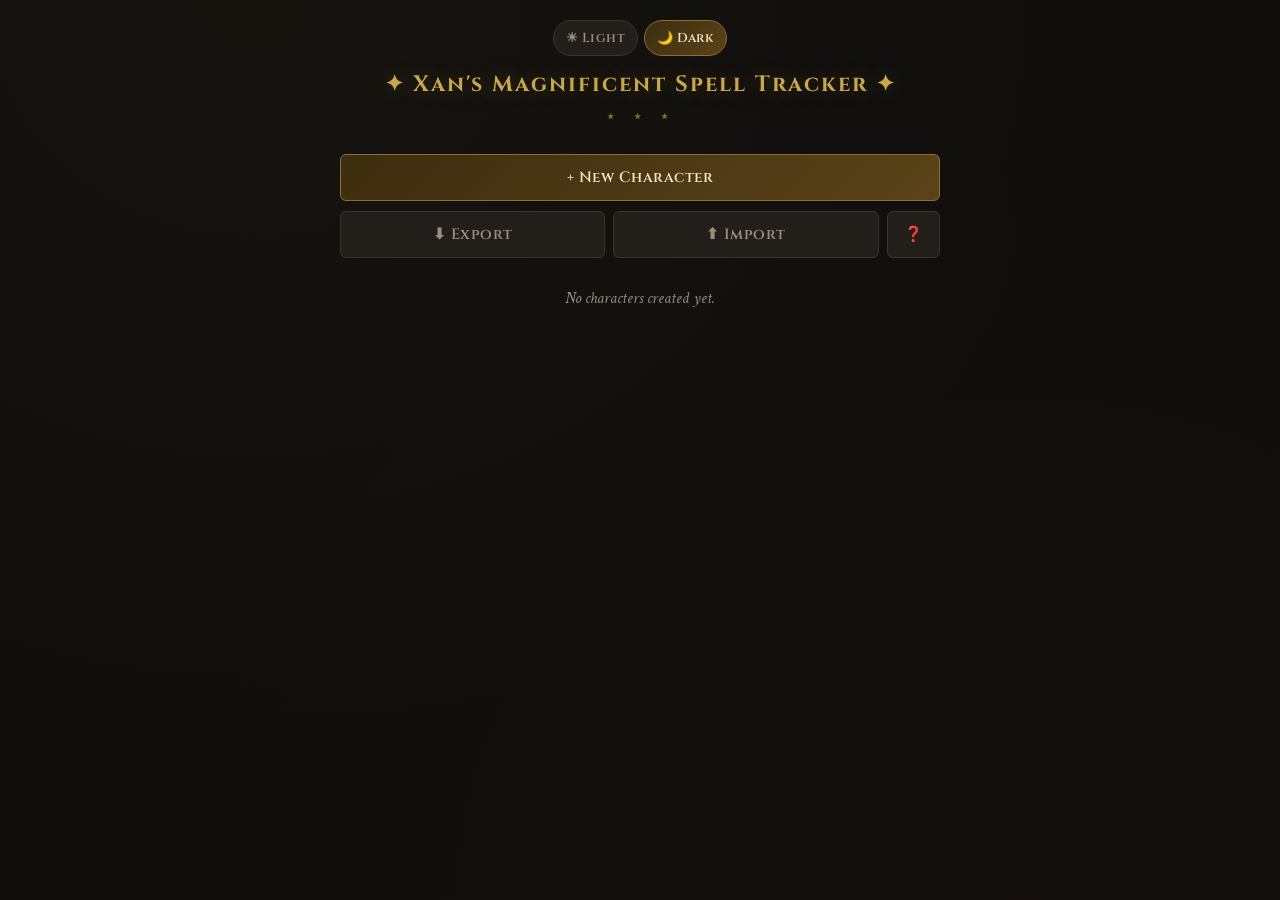
==== index.html @ 00c1e710 "Merge pull request #4 from XanTheKriegor/codex/spell-tracker-stabilization Harden character and soun" ====
<!DOCTYPE html>
<!-- saved from url=(0043)file:///C:/Users/Xan/Downloads/v2_88_6.html -->
<html lang="en"><head><meta http-equiv="Content-Type" content="text/html; charset=UTF-8">
    
    <meta name="viewport" content="width=device-width, initial-scale=1.0">
    <title>Xan's Magnificent Spell Tracker v1.0</title>

    <link rel="stylesheet" href="css/styles.css">
</head>
<body>

<div class="container">

    <!-- MAIN PAGE -->
    <div id="mainPage">

        <div style="display:flex;justify-content:center;gap:6px;margin-bottom:14px;">
            <button id="themeLightBtn" class="btn btn-gray btn-small" onclick="setTheme('light')" style="border-radius:20px;">☀ Light</button>
            <button id="themeDarkBtn" class="btn btn-gray btn-small" onclick="setTheme('dark')" style="border-radius:20px;">🌙 Dark</button>
        </div>

        <h1>✦ Xan's Magnificent Spell Tracker ✦</h1>
        <div class="divider">⋆ ⋆ ⋆</div>

        <button class="btn btn-gold" onclick="showCreateCharacterPage()">
            + New Character
        </button>

        <div style="display:flex;gap:8px;margin-top:10px;">
            <button class="btn btn-gray" onclick="exportData()" style="margin-top:0;flex:1;">⬇ Export</button>
            <button class="btn btn-gray" onclick="document.getElementById('importFileInput').click()" style="margin-top:0;flex:1;">⬆ Import</button>
            <button class="btn btn-gray" onclick="openHelpModal()" style="margin-top:0;flex:0 0 auto;width:auto;padding:10px 16px;">❓</button>
            <input type="file" id="importFileInput" accept=".json" style="display:none;" onchange="importData(event)">
        </div>

        <div id="characterList" style="margin-top:20px;"><div class="character-card">
                <div>
                    <div class="character-card-name">Zurghul</div>
                    <div class="character-card-meta">Lvl 20 Wizard · Human</div>
                </div>
                <span class="character-card-arrow">›</span>
            </div></div>

    </div>

    <!-- CREATE CHARACTER PAGE -->
    <div id="createCharacterPage" class="hidden">

        <h2>Create Character</h2>

        <div class="card">

            <label>Name</label>
            <input type="text" id="characterName">

            <label>Class</label>
            <select id="characterClass">
                <option value="">Select Class</option>
                <option>Barbarian</option>
                <option>Bard</option>
                <option>Cleric</option>
                <option>Druid</option>
                <option>Fighter</option>
                <option>Monk</option>
                <option>Paladin</option>
                <option>Ranger</option>
                <option>Rogue</option>
                <option>Sorcerer</option>
                <option>Warlock</option>
                <option>Wizard</option>
                <option>Artificer</option>
            </select>

            <label>Level</label>
            <select id="characterLevel">
                <option value="">Select Level</option>
            </select>

            <label>Race</label>
            <select id="characterRace">
                <option value="">Select Race</option>
                <option>Human</option>
                <option>Elf</option>
                <option>Dwarf</option>
                <option>Halfling</option>
                <option>Gnome</option>
                <option>Half-Elf</option>
                <option>Half-Orc</option>
                <option>Tiefling</option>
                <option>Dragonborn</option>
                <option>Aasimar</option>
                <option>Goliath</option>
                <option>Firbolg</option>
                <option>Kenku</option>
                <option>Tabaxi</option>
                <option>Tortle</option>
                <option>Yuan-Ti</option>
                <option>Goblin</option>
                <option>Kobold</option>
                <option>Orc</option>
                <option>Warforged</option>
                <option>Changeling</option>
                <option>Shifter</option>
                <option>Eladrin</option>
                <option>Drow</option>
            </select>

            <label>Alignment</label>
            <select id="characterAlignment">
                <option value="">Select Alignment</option>
                <option>Lawful Good</option>
                <option>Neutral Good</option>
                <option>Chaotic Good</option>
                <option>Lawful Neutral</option>
                <option>True Neutral</option>
                <option>Chaotic Neutral</option>
                <option>Lawful Evil</option>
                <option>Neutral Evil</option>
                <option>Chaotic Evil</option>
            </select>

            <label>Sound Set <span style="color:#aaa;font-weight:normal;font-size:13px;">(optional)</span></label>
            <select id="characterSoundSet">
                <option value="">None</option>
                <option value="wizard_male">Wizard Male</option>
            </select>

            <div id="errorMessage" class="message"></div>

            <button class="btn btn-green" onclick="createCharacter()">
                Create Character
            </button>

            <button class="btn btn-gray" onclick="showMainPage()">
                ← Back to Main Menu
            </button>

        </div>

    </div>


    <!-- CHARACTER PAGE -->
    <div id="characterPage" class="hidden">

        <h2>Character Sheet</h2>

        <div class="card">
            <div id="characterInfo"></div>

            <button class="btn btn-gray" onclick="editCurrentCharacter()">
                Edit Character
            </button>

            <button class="btn btn-gray" onclick="backToCharacterSelection()">
                Back to Character Selection
            </button>

            <button class="btn btn-green" onclick="openSpellbook()">
                Spellbook
            </button>

            <button class="btn btn-red" onclick="deleteCurrentCharacter()">
                Delete Character
            </button>
        </div>

    </div>

    <!-- SPELLBOOK PAGE -->
    <div id="spellbookPage" class="hidden">
        <h2 id="spellbookTitle">Spellbook</h2>
        <div class="card">
            <h3 style="text-align:center;margin-bottom:10px;">Remaining Spell Slots:</h3>
            <div class="spellbook-actions-row" style="margin-bottom:10px;">
                <button class="btn btn-gold" onclick="longRest()" style="margin-top:0;">🌙 Long Rest</button>
                <button class="btn btn-gray" onclick="shortRest()" style="margin-top:0;">☕ Short Rest</button>
            </div>
            <div id="spellslotTable"></div>
            <div class="spellbook-actions">
                <div class="spellbook-actions-row">
                    <button class="btn btn-gray" id="soundToggleBtn" onclick="toggleSounds()">🔇 Sounds Off</button>
                    <button class="btn btn-gray" id="soundsFolderBtn" onclick="pickSoundsFolder()">📁 Sounds</button>
                    <button class="btn btn-gray" onclick="backToCharacterFromSpellbook()">← Back</button>
                </div>
            </div>

            <div id="concentrationBanner" class="concentration-banner hidden"></div>

            <div class="spell-tabs">
                <button id="preparedTabBtn" class="btn btn-green" onclick="showSpellTab(&#39;prepared&#39;)">Prepared Spells</button>
                <button id="knownTabBtn" class="btn btn-gray" onclick="showSpellTab(&#39;known&#39;)">Known Spells</button>
                <button id="allTabBtn" class="btn btn-gray" onclick="showSpellTab(&#39;all&#39;)">All Spells</button>
            </div>

            <input type="text" id="spellSearchInput" class="search-input" placeholder="🔍 Search spells..." oninput="onSpellSearch()">

            <div id="filterPanel" style="margin-top:8px;display:none;">

                <div style="margin-bottom:8px;">
                    <div style="font-size:13px;color:#aaa;margin-bottom:4px;">Level</div>
                    <div id="filterLevels" style="display:flex;flex-wrap:wrap;gap:6px;"></div>
                </div>

                <div style="margin-bottom:8px;">
                    <div style="font-size:13px;color:#aaa;margin-bottom:4px;">School</div>
                    <div id="filterSchools" style="display:flex;flex-wrap:wrap;gap:6px;"></div>
                </div>

                <div style="margin-bottom:8px;">
                    <div style="font-size:13px;color:#aaa;margin-bottom:4px;">Class</div>
                    <div id="filterClasses" style="display:flex;flex-wrap:wrap;gap:6px;"></div>
                </div>

                <div style="margin-bottom:8px;">
                    <div style="font-size:13px;color:#aaa;margin-bottom:4px;">Source</div>
                    <div id="filterSources" style="display:flex;flex-wrap:wrap;gap:6px;"></div>
                </div>

                <div style="margin-bottom:4px;">
                    <div style="font-size:13px;color:#aaa;margin-bottom:4px;">Special</div>
                    <div id="filterSpecial" style="display:flex;flex-wrap:wrap;gap:6px;"></div>
                </div>

            </div>

            <div style="display:flex;gap:8px;margin-top:8px;">
                <button class="btn btn-gray" onclick="toggleFilterPanel()" id="filterToggleBtn" style="flex:1;">⚙ Filters</button>
                <button class="btn btn-gray" onclick="toggleDetailsDefault()" id="detailsDefaultBtn" style="flex:1;">📖 Show Details</button>
                <button class="btn btn-red" onclick="clearFilters()" id="filterClearBtn" style="flex:1;display:none;">✕ Clear Filters</button>
            </div>

            <div id="spellTabContent" class="spell-content">
                Prepared Spells tab
            </div>

        </div>
    </div>

</div>

<script src="js/spells.js"></script>
<script src="js/app.js"></script>

<!-- Modal for selecting spell sound effect -->
<div id="spellSoundModal" class="modal-overlay">
    <div class="modal-box">
        <div class="modal-title" id="spellSoundModalTitle"></div>
        <div class="modal-subtitle">Choose a sound effect:</div>
        <div class="modal-list" id="spellSoundFileList"></div>
        <button class="btn btn-red btn-small" id="spellSoundClearBtn" style="margin-top:12px;display:none;width:100%;" onclick="clearSpellSound()">🗑 Remove custom sound</button>
        <button class="btn btn-gray" style="margin-top:8px;" onclick="closeSpellSoundModal()">Cancel</button>
    </div>
</div>

<!-- Modal for selecting spell slot -->
<div id="castModal" class="modal-overlay">
    <div class="modal-box">
        <div class="modal-title" id="castModalTitle"></div>
        <div class="modal-subtitle" id="castModalSubtitle">Choose a spell slot:</div>
        <div class="modal-list" id="castModalSlots"></div>
        <button class="btn btn-gray" style="margin-top:16px;" onclick="closeCastModal()">Cancel</button>
    </div>
</div>


<!-- Help/guide modal -->
<div id="helpModal" class="modal-overlay">
    <div class="modal-box" style="max-width:480px;max-height:80vh;display:flex;flex-direction:column;">
        <div class="modal-title">✦ How to Use ✦</div>
        <div style="overflow-y:auto;flex:1;text-align:left;padding-right:4px;">

            <div class="help-section">
                <div class="help-header" onclick="toggleHelpSection(this)">▶ Creating a character</div>
                <div class="help-body hidden">
                    Tap <strong>+ New Character</strong> and fill in name, class, level, race and alignment. Sound Set is optional, you can leave it blank and set it up later. Once saved the character shows up on the main screen, tap it any time to open it again.
                </div>
            </div>

            <div class="help-section">
                <div class="help-header" onclick="toggleHelpSection(this)">▶ Spell slots</div>
                <div class="help-body hidden">
                    Open a character and tap <strong>Spellbook</strong>. Each row shows the slots for that level as dots, tap one to mark it used or available again if you need to fix something by hand. <strong>Long Rest</strong> refills everything. <strong>Short Rest</strong> only helps Warlocks, since Pact Magic is the only thing that comes back early. Slots get recalculated automatically whenever you level up a character.
                </div>
            </div>

            <div class="help-section">
                <div class="help-header" onclick="toggleHelpSection(this)">▶ Learning and preparing spells</div>
                <div class="help-body hidden">
                    <strong>All Spells</strong> is the full database, filtered to your class by default. Tap <strong>Add to Book</strong> on anything you want to learn and it moves into <strong>Known Spells</strong>. From there tap <strong>Prepare</strong> to bring it into <strong>Prepared Spells</strong>, which is the list you actually cast from during play.
                </div>
            </div>

            <div class="help-section">
                <div class="help-header" onclick="toggleHelpSection(this)">▶ Casting</div>
                <div class="help-body hidden">
                    Hit <strong>Cast</strong> on a prepared spell. If it can be cast with more than one slot level you'll get asked which one to burn. Cantrips skip slots entirely. If nothing's free at a high enough level you'll just get a heads up instead of it silently failing.
                </div>
            </div>

            <div class="help-section">
                <div class="help-header" onclick="toggleHelpSection(this)">▶ Spell card details</div>
                <div class="help-body hidden">
                    Cards start collapsed, showing just the name, level and school. Tap the name to expand range, duration, casting time, components, source and classes. Tap <strong>Description</strong> separately to read the full text, it's independent from the rest of the details. If you'd rather have everything expanded by default, there's a <strong>Details Off/On</strong> toggle next to the filter button in the spellbook that applies to every card at once.
                </div>
            </div>

            <div class="help-section">
                <div class="help-header" onclick="toggleHelpSection(this)">▶ Pinning spells</div>
                <div class="help-body hidden">
                    Tap the star on a prepared spell to pin it. Pinned spells jump to the top of the Prepared list so the ones you actually rely on in combat aren't buried under cantrips and rituals. Tap the star again to unpin.
                </div>
            </div>

            <div class="help-section">
                <div class="help-header" onclick="toggleHelpSection(this)">▶ Concentration</div>
                <div class="help-body hidden">
                    There's a small bar above the spell tabs that shows what you're currently concentrating on, or tells you there's nothing active. Casting a new concentration spell while one is already running will ask you to confirm before swapping it out, just like the actual rules. You can also break it manually any time with the button on the bar.
                </div>
            </div>

            <div class="help-section">
                <div class="help-header" onclick="toggleHelpSection(this)">▶ Search and filters</div>
                <div class="help-body hidden">
                    The search box matches by name. Tap <strong>⚙ Filters</strong> for level, school, class, source book, ritual and concentration, all of which stack together and apply across Prepared, Known and All Spells alike.
                </div>
            </div>

            <div class="help-section">
                <div class="help-header" onclick="toggleHelpSection(this)">▶ Spell sounds</div>
                <div class="help-body hidden">
                    Set a <strong>Sound Set</strong> on a character for a default sound per school of magic whenever you cast. Built-in sounds play from the app folder when browser audio permissions allow it. In browsers that support local folder access, tap <strong>📁 Sounds</strong> once per session to point the app at your sounds folder. Any individual prepared spell can also get its own custom sound through the 🎵 button on its card, which takes priority over the default.
                </div>
            </div>

            <div class="help-section">
                <div class="help-header" onclick="toggleHelpSection(this)">▶ Light and dark mode</div>
                <div class="help-body hidden">
                    Switch between the two with the buttons above the title on the main screen. The choice is saved and applies everywhere in the app, not just the page you're on.
                </div>
            </div>

            <div class="help-section">
                <div class="help-header" onclick="toggleHelpSection(this)">▶ Backup and transfer</div>
                <div class="help-body hidden">
                    Everything lives in your browser's local storage, which doesn't follow you to a new device or browser on its own. Use <strong>⬇ Export</strong> on the main screen to save a backup file, and <strong>⬆ Import</strong> wherever you want it restored. Characters, known and prepared spells, slot states and custom sounds all come back with it.
                </div>
            </div>

        </div>
        <button class="btn btn-gray" style="margin-top:16px;" onclick="closeHelpModal()">Close</button>
    </div>
</div>

</body></html>
---- css/styles.css ----
﻿@import url('https://fonts.googleapis.com/css2?family=Cinzel:wght@400;600;700&family=Crimson+Text:ital,wght@0,400;0,600;1,400&display=swap');

        :root{
            --bg:          #0f0e0d;
            --bg2:         #1a1714;
            --bg3:         #221f1b;
            --bg4:         #2a2520;
            --gold:        #c9a84c;
            --gold-dim:    #8a6f2e;
            --gold-light:  #e8c97a;
            --red:         #8b2e2e;
            --red-dim:     #5c1f1f;
            --text:        #e8dfc8;
            --text-dim:    #9a8f7a;
            --border:      #3d3428;
            --border-gold: #5a4a28;
            --school-abjuration:    #4a6b8a;
            --school-conjuration:   #6b4a8a;
            --school-divination:    #4a8a6b;
            --school-enchantment:   #8a4a6b;
            --school-evocation:     #8a5a2e;
            --school-illusion:      #2e6b8a;
            --school-necromancy:    #3d5c3d;
            --school-transmutation: #6b6b2e;
        }

        :root[data-theme="light"]{
            --bg:          #ece4d3;
            --bg2:         #f5efe1;
            --bg3:         #ffffff;
            --bg4:         #e8ddc4;
            --gold:        #9a7320;
            --gold-dim:    #b8923f;
            --gold-light:  #7a5810;
            --red:         #a33a3a;
            --red-dim:     #c75c5c;
            --text:        #3a3024;
            --text-dim:    #6b5d47;
            --border:      #d4c5a3;
            --border-gold: #c4a655;
            --school-abjuration:    #6f9ac2;
            --school-conjuration:   #9a6fc2;
            --school-divination:    #6fc29a;
            --school-enchantment:   #c26f9a;
            --school-evocation:     #c2906f;
            --school-illusion:      #6fb0c2;
            --school-necromancy:    #6f9a6f;
            --school-transmutation: #b0b06f;
        }

        *{ box-sizing:border-box; margin:0; padding:0; }

        body{
            background: var(--bg);
            background-image:
                radial-gradient(ellipse at 20% 0%, rgba(201,168,76,0.04) 0%, transparent 60%),
                radial-gradient(ellipse at 80% 100%, rgba(139,46,46,0.04) 0%, transparent 60%);
            color: var(--text);
            min-height: 100vh;
            display: flex;
            justify-content: center;
            padding: 20px 16px 60px;
            font-family: 'Crimson Text', Georgia, serif;
            font-size: 16px;
        }

        .container{ width:100%; max-width:600px; }

        :root[data-theme="light"] h1{
            text-shadow: none;
        }

        /* TYPOGRAPHY */
        h1{
            font-family: 'Cinzel', serif;
            font-size: 22px;
            font-weight: 700;
            text-align: center;
            color: var(--gold);
            letter-spacing: 2px;
            margin-bottom: 6px;
            text-shadow: 0 0 20px rgba(201,168,76,0.3);
        }
        h2{
            font-family: 'Cinzel', serif;
            font-size: 18px;
            font-weight: 600;
            text-align: center;
            color: var(--gold);
            letter-spacing: 1px;
            margin-bottom: 20px;
        }
        h3{
            font-family: 'Cinzel', serif;
            font-size: 14px;
            font-weight: 600;
            color: var(--gold-light);
            letter-spacing: 1px;
            margin-bottom: 12px;
        }

        /* DIVIDER */
        .divider{
            text-align: center;
            color: var(--gold-dim);
            margin: 6px 0 16px;
            font-size: 18px;
            letter-spacing: 6px;
        }

        /* BUTTONS */
        .btn{
            border: 1px solid var(--border-gold);
            padding: 12px 16px;
            border-radius: 6px;
            cursor: pointer;
            font-size: 15px;
            font-family: 'Cinzel', serif;
            font-weight: 600;
            letter-spacing: 0.5px;
            width: 100%;
            margin-top: 10px;
            transition: all 0.15s;
        }
        .btn-green{
            background: linear-gradient(135deg, #2d4a1e, #3d6b2e);
            color: #f0e6c8;
            border-color: #4a7a35;
        }
        .btn-green:hover{ background: linear-gradient(135deg, #3d6b2e, #4a8038); }
        .btn-gold{
            background: linear-gradient(135deg, #3d2e0f, #5a4318);
            color: #f0e6c8;
            border-color: var(--gold-dim);
        }
        .btn-gold:hover{ background: linear-gradient(135deg, #5a4318, #6b5020); }
        .btn-gray{
            background: var(--bg3);
            color: var(--text-dim);
            border-color: var(--border);
        }
        .btn-gray:hover{ background: var(--bg4); color: var(--text); }
        .btn-red{
            background: linear-gradient(135deg, var(--red-dim), var(--red));
            color: #ffe8e8;
            border-color: #7a2525;
        }
        .btn-red:hover{ background: linear-gradient(135deg, var(--red), #9a3535); }
        .btn-small{
            width: auto;
            padding: 8px 12px;
            font-size: 13px;
            margin-top: 0;
        }

        /* CARDS */
        .card{
            background: var(--bg2);
            border: 1px solid var(--border-gold);
            border-radius: 10px;
            padding: 18px;
            margin-top: 16px;
            box-shadow: 0 4px 20px rgba(0,0,0,0.5), inset 0 1px 0 rgba(201,168,76,0.08);
        }

        .character-card{
            background: var(--bg3);
            border: 1px solid var(--border-gold);
            border-radius: 8px;
            padding: 14px 16px;
            margin-top: 10px;
            cursor: pointer;
            transition: all 0.15s;
            display: flex;
            justify-content: space-between;
            align-items: center;
        }
        .character-card:hover{
            background: var(--bg4);
            border-color: var(--gold-dim);
        }
        .character-card-name{
            font-family: 'Cinzel', serif;
            font-size: 16px;
            color: var(--gold-light);
        }
        .character-card-meta{
            font-size: 13px;
            color: var(--text-dim);
            margin-top: 3px;
        }
        .character-card-arrow{
            color: var(--gold-dim);
            font-size: 18px;
        }

        /* FORMS */
        label{
            display: block;
            margin-top: 14px;
            margin-bottom: 4px;
            font-family: 'Cinzel', serif;
            font-size: 12px;
            font-weight: 600;
            letter-spacing: 1px;
            color: var(--gold-dim);
            text-transform: uppercase;
        }
        input, select{
            width: 100%;
            padding: 10px 12px;
            border-radius: 6px;
            border: 1px solid var(--border);
            background: var(--bg3);
            color: var(--text);
            font-size: 15px;
            font-family: 'Crimson Text', serif;
            transition: border-color 0.15s;
        }
        input:focus, select:focus{
            outline: none;
            border-color: var(--gold-dim);
        }
        select option{ background: var(--bg3); }

        .hidden{ display:none; }

        .message{
            margin-top: 12px;
            text-align: center;
            color: #ff8080;
            font-size: 14px;
        }
        .empty-message{
            text-align: center;
            margin-top: 30px;
            color: var(--text-dim);
            font-style: italic;
        }

        /* SPELL SLOTS */
        .slot-table-wrapper{
            overflow-x: auto;
            -webkit-overflow-scrolling: touch;
            margin-top: 8px;
        }
        .slot-table-wrapper table{
            min-width: 400px;
            width: 100%;
            border-collapse: collapse;
            text-align: center;
        }
        .slot-table-wrapper th{
            background: var(--bg4);
            border: 1px solid var(--border);
            padding: 6px 4px;
            font-family: 'Cinzel', serif;
            font-size: 11px;
            color: var(--gold-dim);
            letter-spacing: 0.5px;
        }
        .slot-table-wrapper td{
            background: var(--bg3);
            border: 1px solid var(--border);
            padding: 6px 4px;
            vertical-align: middle;
        }
        .slot-dot{
            font-size: 18px;
            cursor: pointer;
            display: block;
            margin: 2px auto;
            user-select: none;
            transition: transform 0.1s;
        }
        .slot-dot:active{ transform: scale(0.85); }

        /* SPELLBOOK ACTIONS */
        .spellbook-actions{
            display: flex;
            flex-direction: column;
            gap: 8px;
            margin-top: 14px;
        }
        .spellbook-actions-row{
            display: flex;
            gap: 8px;
        }
        .spellbook-actions-row .btn{
            flex: 1;
            margin-top: 0;
            padding: 10px 8px;
            font-size: 13px;
        }

        /* SPELL TABS */
        .spell-tabs{
            display: flex;
            gap: 4px;
            margin-top: 20px;
            border-bottom: 1px solid var(--border-gold);
            padding-bottom: 0;
        }
        .spell-tabs .btn{
            flex: 1;
            width: auto;
            margin-top: 0;
            border-radius: 6px 6px 0 0;
            border-bottom: none;
            padding: 10px 6px;
            font-size: 12px;
        }
        .spell-tabs .btn-green{
            border-bottom: 2px solid var(--gold);
        }

        /* SEARCH & FILTER */
        .search-input{
            margin-top: 12px;
            background: var(--bg3);
            border: 1px solid var(--border);
            color: var(--text);
            padding: 10px 12px;
            border-radius: 6px;
            font-size: 15px;
            font-family: 'Crimson Text', serif;
            width: 100%;
        }
        .search-input:focus{ outline: none; border-color: var(--gold-dim); }

        .filter-chip{
            padding: 5px 10px;
            border-radius: 20px;
            background: var(--bg3);
            color: var(--text-dim);
            cursor: pointer;
            font-size: 12px;
            user-select: none;
            border: 1px solid var(--border);
            font-family: 'Cinzel', serif;
            transition: all 0.1s;
        }
        .filter-chip.active{
            background: var(--bg4);
            color: var(--gold-light);
            border-color: var(--gold-dim);
        }

        /* SPELL CONTENT */
        .spell-content{
            margin-top: 0;
            padding: 12px 0;
            min-height: 120px;
        }

        /* SPELL CARD */
        .spell-card{
            background: var(--bg3);
            border: 1px solid var(--border);
            border-radius: 8px;
            padding: 10px 12px;
            margin-bottom: 8px;
            position: relative;
            overflow: hidden;
            transition: border-color 0.15s;
        }
        .spell-card:hover{ border-color: var(--border-gold); }
        .spell-card::before{
            content: '';
            position: absolute;
            left: 0; top: 0; bottom: 0;
            width: 3px;
        }
        .spell-card[data-school="Abjuration"]::before    { background: var(--school-abjuration); }
        .spell-card[data-school="Conjuration"]::before   { background: var(--school-conjuration); }
        .spell-card[data-school="Divination"]::before    { background: var(--school-divination); }
        .spell-card[data-school="Enchantment"]::before   { background: var(--school-enchantment); }
        .spell-card[data-school="Evocation"]::before     { background: var(--school-evocation); }
        .spell-card[data-school="Illusion"]::before      { background: var(--school-illusion); }
        .spell-card[data-school="Necromancy"]::before    { background: var(--school-necromancy); }
        .spell-card[data-school="Transmutation"]::before { background: var(--school-transmutation); }

        .spell-card-top{
            display: flex;
            align-items: flex-start;
            justify-content: space-between;
            gap: 10px;
            padding-left: 8px;
        }
        .spell-name-toggle{
            cursor: pointer;
            flex: 1;
            min-width: 0;
            user-select: none;
        }
        .spell-name{
            font-family: 'Cinzel', serif;
            font-size: 15px;
            color: var(--gold-light);
            display: flex;
            align-items: center;
            gap: 6px;
            flex-wrap: wrap;
        }
        .spell-level-school{
            font-size: 12px;
            color: var(--text-dim);
            margin-top: 2px;
        }
        .spell-details{
            font-size: 13px;
            color: var(--text-dim);
            margin-top: 8px;
            padding-left: 8px;
            line-height: 1.5;
        }
        .spell-badges{
            display: inline-flex;
            gap: 4px;
            flex: 0 0 auto;
            padding-top: 2px;
        }
        .badge{
            display: inline-block;
            background: var(--bg4);
            color: var(--gold-dim);
            border: 1px solid var(--border-gold);
            padding: 1px 5px;
            border-radius: 4px;
            font-family: 'Cinzel', serif;
            font-size: 10px;
            font-weight: 700;
        }
        .spell-action-bottom{
            display: flex;
            flex-wrap: wrap;
            gap: 6px;
            margin-top: 10px;
            padding-left: 8px;
            justify-content: flex-end;
        }
        .spell-action{
            display: flex;
            flex-wrap: wrap;
            gap: 6px;
            margin-top: 10px;
            padding-left: 6px;
            justify-content: flex-end;
        }

        /* MODALS */
        .modal-overlay{
            display: none;
            position: fixed;
            top:0; left:0; width:100%; height:100%;
            background: rgba(0,0,0,0.85);
            z-index: 1000;
            align-items: center;
            justify-content: center;
        }
        .modal-overlay.open{ display: flex; }
        .modal-box{
            background: var(--bg2);
            border: 1px solid var(--border-gold);
            border-radius: 12px;
            padding: 24px;
            max-width: 360px;
            width: 90%;
            margin: auto;
            box-shadow: 0 8px 40px rgba(0,0,0,0.8);
        }
        .modal-title{
            font-family: 'Cinzel', serif;
            font-size: 16px;
            color: var(--gold-light);
            text-align: center;
            margin-bottom: 6px;
        }
        .modal-subtitle{
            font-size: 13px;
            color: var(--text-dim);
            text-align: center;
            margin-bottom: 16px;
        }
        .modal-list{
            display: flex;
            flex-direction: column;
            gap: 8px;
            max-height: 300px;
            overflow-y: auto;
        }

        /* SCROLLBAR */
        ::-webkit-scrollbar{ width: 4px; height: 4px; }
        ::-webkit-scrollbar-track{ background: var(--bg2); }
        ::-webkit-scrollbar-thumb{ background: var(--border-gold); border-radius: 2px; }

        /* SPELL DESCRIPTION */
        .spell-desc-toggle{
            padding-left: 8px;
            margin-top: 6px;
            cursor: pointer;
            font-size: 12px;
            color: var(--gold-dim);
            font-family: 'Cinzel', serif;
            user-select: none;
        }
        .spell-desc-toggle:hover{ color: var(--gold); }
        .spell-desc{
            padding: 10px;
            margin-top: 4px;
            font-size: 13px;
            color: var(--text-dim);
            background: var(--bg);
            border-radius: 6px;
            line-height: 1.6;
            white-space: pre-wrap;
            border-left: 2px solid var(--border-gold);
        }
        .spell-desc .edition-tag{
            display: inline-block;
            font-family: 'Cinzel', serif;
            font-size: 11px;
            font-weight: 700;
            color: var(--gold-dim);
            background: var(--bg4);
            border: 1px solid var(--border-gold);
            border-radius: 4px;
            padding: 1px 6px;
            margin-bottom: 4px;
        }

        @media (max-width: 600px){
            body{ padding: 12px 12px 60px; }
            h1{ font-size: 18px; }
        }

        /* CONCENTRATION BANNER */
        .concentration-banner{
            display: flex;
            justify-content: space-between;
            align-items: center;
            gap: 8px;
            background: linear-gradient(135deg, #3d2e0f, #4a3818);
            border: 1px solid var(--gold-dim);
            border-radius: 6px;
            padding: 5px 10px;
            margin-top: 10px;
            font-size: 12px;
            color: var(--gold-light);
        }
        .concentration-banner strong{
            color: var(--gold);
        }
        .concentration-banner-empty{
            background: var(--bg3);
            border: 1px solid var(--border);
            color: var(--text-dim);
            justify-content: center;
        }
        .concentration-banner .btn-small{
            padding: 3px 8px;
            font-size: 11px;
        }

        /* PREPARATION LIMIT */
        .preparation-limit-banner{
            background: var(--bg3);
            border: 1px solid var(--border);
            border-radius: 6px;
            padding: 8px 10px;
            margin-top: 10px;
            font-size: 13px;
            color: var(--text-dim);
            line-height: 1.4;
        }
        .preparation-limit-banner strong{
            color: var(--gold-light);
        }
        .preparation-limit-banner.warning{
            background: linear-gradient(135deg, var(--red-dim), var(--bg3));
            border-color: var(--red);
            color: #ffd6d6;
        }
        .preparation-limit-banner .preparation-limit-note{
            display: block;
            margin-top: 2px;
            font-size: 12px;
            color: var(--text-dim);
        }

        /* HELP MODAL */
        .help-section{
            border-bottom: 1px solid var(--border);
            padding: 4px 0;
        }
        .help-header{
            cursor: pointer;
            font-family: 'Cinzel', serif;
            font-size: 14px;
            color: var(--gold-light);
            padding: 8px 4px;
            user-select: none;
        }
        .help-header:hover{ color: var(--gold); }
        .help-body{
            font-size: 14px;
            color: var(--text-dim);
            line-height: 1.6;
            padding: 0 4px 10px 4px;
        }
        .help-body strong{ color: var(--gold-dim); }
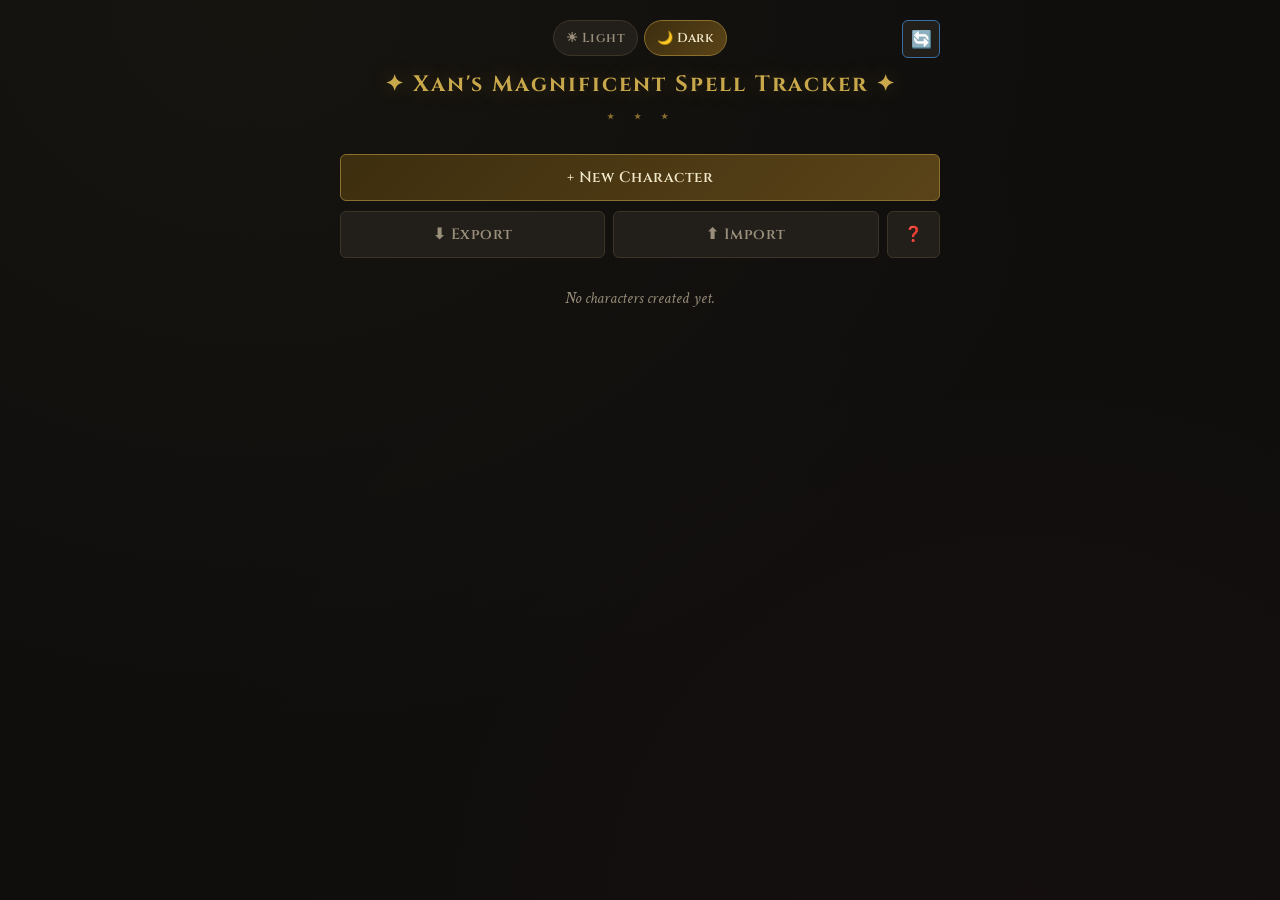
==== commit c831e23a: "Add files via upload" ====
--- a/index.html
+++ b/index.html
@@ -3,6 +3,9 @@
 <html lang="en"><head><meta http-equiv="Content-Type" content="text/html; charset=UTF-8">
     
     <meta name="viewport" content="width=device-width, initial-scale=1.0">
+    <meta http-equiv="Cache-Control" content="no-cache, no-store, must-revalidate">
+    <meta http-equiv="Pragma" content="no-cache">
+    <meta http-equiv="Expires" content="0">
     <title>Xan's Magnificent Spell Tracker v1.0</title>
 
     <link rel="stylesheet" href="css/styles.css">
@@ -12,7 +15,9 @@
 <div class="container">
 
     <!-- MAIN PAGE -->
-    <div id="mainPage">
+    <div id="mainPage" class="main-page-wrap">
+
+        <button class="refresh-icon-btn" onclick="hardRefreshApp()" title="Refresh app (get latest version)">🔄</button>
 
         <div style="display:flex;justify-content:center;gap:6px;margin-bottom:14px;">
             <button id="themeLightBtn" class="btn btn-gray btn-small" onclick="setTheme('light')" style="border-radius:20px;">☀ Light</button>
@@ -46,9 +51,14 @@
     <!-- CREATE CHARACTER PAGE -->
     <div id="createCharacterPage" class="hidden">
 
-        <h2>Create Character</h2>
+        <div class="spellbook-header-row">
+            <button class="back-arrow-btn" onclick="backFromCharacterForm()" title="Back">←</button>
+            <h2>Create Character</h2>
+        </div>
 
         <div class="card">
+
+            <div class="form-section-heading">Required</div>
 
             <label>Name</label>
             <input type="text" id="characterName">
@@ -105,21 +115,18 @@
                 <option>Drow</option>
             </select>
 
-            <label>Alignment</label>
-            <select id="characterAlignment">
-                <option value="">Select Alignment</option>
-                <option>Lawful Good</option>
-                <option>Neutral Good</option>
-                <option>Chaotic Good</option>
-                <option>Lawful Neutral</option>
-                <option>True Neutral</option>
-                <option>Chaotic Neutral</option>
-                <option>Lawful Evil</option>
-                <option>Neutral Evil</option>
-                <option>Chaotic Evil</option>
-            </select>
-
-            <label>Sound Set <span style="color:#aaa;font-weight:normal;font-size:13px;">(optional)</span></label>
+            <label>Spellcasting Ability Modifier</label>
+            <input type="number" id="characterSpellcastingMod" min="-5" max="10" value="0" oninput="this.value = this.value === '' ? '' : Math.min(10, Math.max(-5, parseInt(this.value) || 0))">
+
+            <div class="form-section-heading optional">Optional</div>
+
+            <label>Spell Attack Bonus</label>
+            <input type="number" id="characterSpellAttackBonus" placeholder="e.g. 7">
+
+            <label>Spell Save DC</label>
+            <input type="number" id="characterSpellSaveDC" placeholder="e.g. 15">
+
+            <label>Sound Set</label>
             <select id="characterSoundSet">
                 <option value="">None</option>
                 <option value="wizard_male">Wizard Male</option>
@@ -131,10 +138,6 @@
                 Create Character
             </button>
 
-            <button class="btn btn-gray" onclick="showMainPage()">
-                ← Back to Main Menu
-            </button>
-
         </div>
 
     </div>
@@ -143,7 +146,10 @@
     <!-- CHARACTER PAGE -->
     <div id="characterPage" class="hidden">
 
-        <h2>Character Sheet</h2>
+        <div class="spellbook-header-row">
+            <button class="back-arrow-btn" onclick="backToCharacterSelection()" title="Back">←</button>
+            <h2>Character Sheet</h2>
+        </div>
 
         <div class="card">
             <div id="characterInfo"></div>
@@ -152,10 +158,6 @@
                 Edit Character
             </button>
 
-            <button class="btn btn-gray" onclick="backToCharacterSelection()">
-                Back to Character Selection
-            </button>
-
             <button class="btn btn-green" onclick="openSpellbook()">
                 Spellbook
             </button>
@@ -169,7 +171,21 @@
 
     <!-- SPELLBOOK PAGE -->
     <div id="spellbookPage" class="hidden">
-        <h2 id="spellbookTitle">Spellbook</h2>
+        <div class="spellbook-header-row">
+            <button class="back-arrow-btn" onclick="backToCharacterFromSpellbook()" title="Back">←</button>
+            <h2 id="spellbookTitle">Spellbook</h2>
+            <div class="spellbook-header-right">
+                <button class="level-up-btn" onclick="levelUpCharacter()" title="Level Up">⬆</button>
+                <button class="settings-gear-btn" onclick="toggleSpellbookSettings()" id="spellbookSettingsBtn" title="Settings">⚙️</button>
+            </div>
+        </div>
+
+        <div id="spellbookSettingsPanel" class="spellbook-settings-panel hidden">
+            <button class="btn btn-gray" id="soundToggleBtn" onclick="toggleSounds()">🔇 Sounds Off</button>
+            <button class="btn btn-gray" id="soundsFolderBtn" onclick="pickSoundsFolder()">📁 Sounds Folder</button>
+            <button class="btn btn-gray" onclick="toggleDetailsDefault()" id="detailsDefaultBtn">📖 Details On</button>
+        </div>
+
         <div class="card">
             <h3 style="text-align:center;margin-bottom:10px;">Remaining Spell Slots:</h3>
             <div class="spellbook-actions-row" style="margin-bottom:10px;">
@@ -177,14 +193,8 @@
                 <button class="btn btn-gray" onclick="shortRest()" style="margin-top:0;">☕ Short Rest</button>
             </div>
             <div id="spellslotTable"></div>
-            <div class="spellbook-actions">
-                <div class="spellbook-actions-row">
-                    <button class="btn btn-gray" id="soundToggleBtn" onclick="toggleSounds()">🔇 Sounds Off</button>
-                    <button class="btn btn-gray" id="soundsFolderBtn" onclick="pickSoundsFolder()">📁 Sounds</button>
-                    <button class="btn btn-gray" onclick="backToCharacterFromSpellbook()">← Back</button>
-                </div>
-            </div>
-
+
+            <div id="preparationLimitBanner" class="preparation-limit-banner hidden"></div>
             <div id="concentrationBanner" class="concentration-banner hidden"></div>
 
             <div class="spell-tabs">
@@ -217,6 +227,11 @@
                     <div id="filterSources" style="display:flex;flex-wrap:wrap;gap:6px;"></div>
                 </div>
 
+                <div style="margin-bottom:8px;">
+                    <div style="font-size:13px;color:#aaa;margin-bottom:4px;">Casting Time</div>
+                    <div id="filterCastingTimes" style="display:flex;flex-wrap:wrap;gap:6px;"></div>
+                </div>
+
                 <div style="margin-bottom:4px;">
                     <div style="font-size:13px;color:#aaa;margin-bottom:4px;">Special</div>
                     <div id="filterSpecial" style="display:flex;flex-wrap:wrap;gap:6px;"></div>
@@ -226,7 +241,6 @@
 
             <div style="display:flex;gap:8px;margin-top:8px;">
                 <button class="btn btn-gray" onclick="toggleFilterPanel()" id="filterToggleBtn" style="flex:1;">⚙ Filters</button>
-                <button class="btn btn-gray" onclick="toggleDetailsDefault()" id="detailsDefaultBtn" style="flex:1;">📖 Show Details</button>
                 <button class="btn btn-red" onclick="clearFilters()" id="filterClearBtn" style="flex:1;display:none;">✕ Clear Filters</button>
             </div>
 
@@ -240,6 +254,14 @@
 </div>
 
 <script src="js/spells.js"></script>
+<script src="js/state.js"></script>
+<script src="js/utils.js"></script>
+<script src="js/storage.js"></script>
+<script src="js/filters.js"></script>
+<script src="js/spell-slots.js"></script>
+<script src="js/sounds.js"></script>
+<script src="js/spellbook.js"></script>
+<script src="js/characters.js"></script>
 <script src="js/app.js"></script>
 
 <!-- Modal for selecting spell sound effect -->
@@ -273,7 +295,7 @@
             <div class="help-section">
                 <div class="help-header" onclick="toggleHelpSection(this)">▶ Creating a character</div>
                 <div class="help-body hidden">
-                    Tap <strong>+ New Character</strong> and fill in name, class, level, race and alignment. Sound Set is optional, you can leave it blank and set it up later. Once saved the character shows up on the main screen, tap it any time to open it again.
+                    Tap <strong>+ New Character</strong> and fill in name, class, level and race. Spellcasting Ability Modifier, Spell Attack Bonus, Spell Save DC, and Sound Set are optional, you can leave them blank and set them up later. Once saved the character shows up on the main screen, tap it any time to open it again.
                 </div>
             </div>
 
--- a/css/styles.css
+++ b/css/styles.css
@@ -152,6 +152,36 @@
             font-size: 13px;
             margin-top: 0;
         }
+        .main-page-wrap{
+            position: relative;
+        }
+        .refresh-icon-btn{
+            position: absolute;
+            top: 0;
+            right: 0;
+            width: 38px;
+            height: 38px;
+            background: var(--bg3);
+            border: 1px solid #3a6ea5;
+            border-radius: 6px;
+            color: #5b9bd5;
+            font-size: 17px;
+            cursor: pointer;
+            display: flex;
+            align-items: center;
+            justify-content: center;
+            transition: background 0.15s, transform 0.15s;
+        }
+        .refresh-icon-btn:hover{
+            background: var(--bg4);
+        }
+        .refresh-icon-btn:active{
+            transform: rotate(180deg);
+        }
+        .refresh-icon-btn:disabled{
+            opacity: 0.5;
+            cursor: default;
+        }
 
         /* CARDS */
         .card{
@@ -206,6 +236,22 @@
             color: var(--gold-dim);
             text-transform: uppercase;
         }
+        .form-section-heading{
+            font-family: 'Cinzel', serif;
+            font-size: 15px;
+            font-weight: 700;
+            letter-spacing: 1.5px;
+            color: var(--gold-light);
+            text-transform: uppercase;
+            margin-top: 4px;
+            margin-bottom: 4px;
+            padding-bottom: 6px;
+            border-bottom: 1px solid var(--border-gold);
+        }
+        .form-section-heading.optional{
+            margin-top: 26px;
+            color: var(--text-dim);
+        }
         input, select{
             width: 100%;
             padding: 10px 12px;
@@ -291,6 +337,105 @@
             margin-top: 0;
             padding: 10px 8px;
             font-size: 13px;
+        }
+
+        /* SPELLBOOK SETTINGS GEAR */
+        .spellbook-header-row{
+            display: flex;
+            align-items: center;
+            justify-content: center;
+            gap: 8px;
+            position: relative;
+        }
+        .spellbook-header-row h2{
+            margin: 0;
+            max-width: 70%;
+            overflow: hidden;
+            text-overflow: ellipsis;
+            white-space: nowrap;
+        }
+        .back-arrow-btn{
+            position: absolute;
+            left: 0;
+            top: 50%;
+            transform: translateY(-50%);
+            background: var(--bg3);
+            border: 1px solid var(--border-gold);
+            border-radius: 6px;
+            width: 38px;
+            height: 38px;
+            font-size: 18px;
+            color: var(--gold-light);
+            cursor: pointer;
+            display: flex;
+            align-items: center;
+            justify-content: center;
+            transition: background 0.15s;
+        }
+        .back-arrow-btn:hover{
+            background: var(--bg4);
+        }
+        .spellbook-header-right{
+            position: absolute;
+            right: 0;
+            top: 50%;
+            transform: translateY(-50%);
+            display: flex;
+            gap: 6px;
+        }
+        .level-up-btn{
+            background: linear-gradient(135deg, #2d4a1e, #3d6b2e);
+            border: 1px solid #4a7a35;
+            border-radius: 6px;
+            width: 38px;
+            height: 38px;
+            font-size: 17px;
+            font-weight: 700;
+            color: var(--gold-light);
+            cursor: pointer;
+            display: flex;
+            align-items: center;
+            justify-content: center;
+            transition: background 0.15s;
+        }
+        .level-up-btn:hover{
+            background: linear-gradient(135deg, #3d6b2e, #4a8038);
+        }
+        .settings-gear-btn{
+            background: var(--bg3);
+            border: 1px solid var(--border-gold);
+            border-radius: 6px;
+            width: 38px;
+            height: 38px;
+            font-size: 17px;
+            cursor: pointer;
+            display: flex;
+            align-items: center;
+            justify-content: center;
+            transition: background 0.15s, transform 0.15s;
+        }
+        .settings-gear-btn:hover{
+            background: var(--bg4);
+        }
+        .settings-gear-btn.active{
+            border-color: var(--gold);
+            background: var(--bg4);
+        }
+        .spellbook-settings-panel{
+            display: flex;
+            flex-direction: column;
+            gap: 8px;
+            background: var(--bg2);
+            border: 1px solid var(--border-gold);
+            border-radius: 10px;
+            padding: 12px;
+            margin: 10px 0;
+        }
+        .spellbook-settings-panel.hidden{
+            display: none;
+        }
+        .spellbook-settings-panel .btn{
+            margin-top: 0;
         }
 
         /* SPELL TABS */
@@ -407,12 +552,41 @@
             color: var(--text-dim);
             margin-top: 2px;
         }
+        .edition-toggle{
+            display: flex;
+            flex: 0 0 auto;
+            border: 1px solid var(--border-gold);
+            border-radius: 6px;
+            overflow: hidden;
+        }
+        .edition-toggle-btn{
+            background: var(--bg3);
+            color: var(--text-dim);
+            border: none;
+            font-family: 'Cinzel', serif;
+            font-size: 11px;
+            padding: 5px 8px;
+            cursor: pointer;
+            transition: background 0.15s, color 0.15s;
+        }
+        .edition-toggle-btn:hover{
+            background: var(--bg4);
+        }
+        .edition-toggle-btn.active{
+            background: var(--gold-dim);
+            color: var(--bg);
+            font-weight: 700;
+        }
         .spell-details{
             font-size: 13px;
             color: var(--text-dim);
             margin-top: 8px;
             padding-left: 8px;
             line-height: 1.5;
+        }
+        .source-tooltip{
+            cursor: help;
+            border-bottom: 1px dotted var(--gold-dim);
         }
         .spell-badges{
             display: inline-flex;
@@ -573,6 +747,10 @@
             font-size: 13px;
             color: var(--text-dim);
             line-height: 1.4;
+            display: flex;
+            align-items: flex-start;
+            justify-content: space-between;
+            gap: 10px;
         }
         .preparation-limit-banner strong{
             color: var(--gold-light);
@@ -588,6 +766,23 @@
             font-size: 12px;
             color: var(--text-dim);
         }
+        .preparation-limit-banner .known-spells-line{
+            display: block;
+            margin-top: 4px;
+        }
+        .preparation-limit-banner .spell-stats-col{
+            display: flex;
+            flex-direction: column;
+            align-items: flex-end;
+            flex: 0 0 auto;
+            text-align: right;
+        }
+        .preparation-limit-banner .spell-attack-bonus,
+        .preparation-limit-banner .spell-save-dc{
+            color: var(--gold-light);
+            font-weight: bold;
+            white-space: nowrap;
+        }
 
         /* HELP MODAL */
         .help-section{
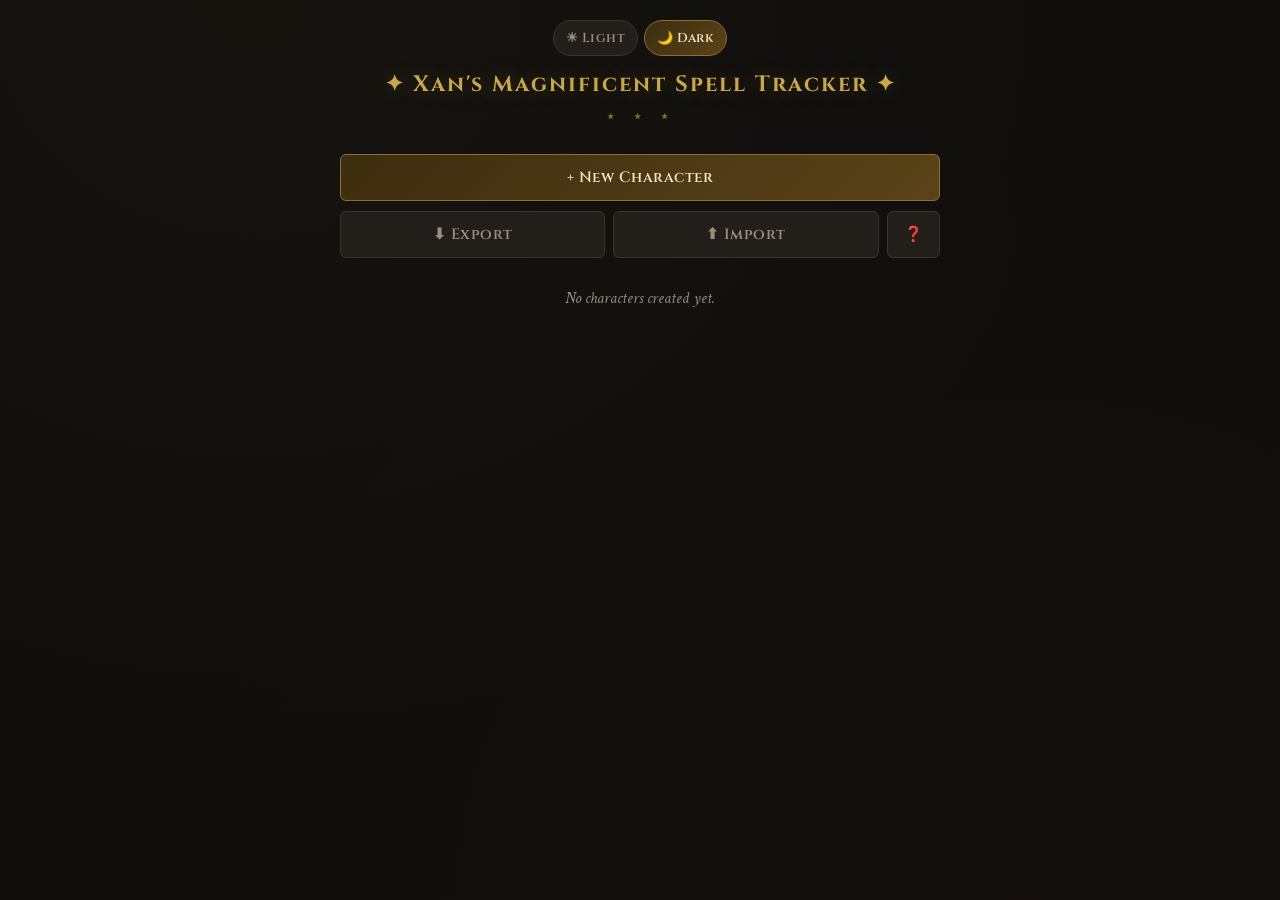
==== commit 4f37f720: "Add files via upload" ====
--- a/index.html
+++ b/index.html
@@ -3,9 +3,6 @@
 <html lang="en"><head><meta http-equiv="Content-Type" content="text/html; charset=UTF-8">
     
     <meta name="viewport" content="width=device-width, initial-scale=1.0">
-    <meta http-equiv="Cache-Control" content="no-cache, no-store, must-revalidate">
-    <meta http-equiv="Pragma" content="no-cache">
-    <meta http-equiv="Expires" content="0">
     <title>Xan's Magnificent Spell Tracker v1.0</title>
 
     <link rel="stylesheet" href="css/styles.css">
@@ -15,9 +12,7 @@
 <div class="container">
 
     <!-- MAIN PAGE -->
-    <div id="mainPage" class="main-page-wrap">
-
-        <button class="refresh-icon-btn" onclick="hardRefreshApp()" title="Refresh app (get latest version)">🔄</button>
+    <div id="mainPage">
 
         <div style="display:flex;justify-content:center;gap:6px;margin-bottom:14px;">
             <button id="themeLightBtn" class="btn btn-gray btn-small" onclick="setTheme('light')" style="border-radius:20px;">☀ Light</button>
@@ -175,7 +170,7 @@
             <button class="back-arrow-btn" onclick="backToCharacterFromSpellbook()" title="Back">←</button>
             <h2 id="spellbookTitle">Spellbook</h2>
             <div class="spellbook-header-right">
-                <button class="level-up-btn" onclick="levelUpCharacter()" title="Level Up">⬆</button>
+                <button class="level-up-btn" onclick="levelUpCharacter()" title="Level Up">⬆ Lv</button>
                 <button class="settings-gear-btn" onclick="toggleSpellbookSettings()" id="spellbookSettingsBtn" title="Settings">⚙️</button>
             </div>
         </div>
--- a/css/styles.css
+++ b/css/styles.css
@@ -152,36 +152,6 @@
             font-size: 13px;
             margin-top: 0;
         }
-        .main-page-wrap{
-            position: relative;
-        }
-        .refresh-icon-btn{
-            position: absolute;
-            top: 0;
-            right: 0;
-            width: 38px;
-            height: 38px;
-            background: var(--bg3);
-            border: 1px solid #3a6ea5;
-            border-radius: 6px;
-            color: #5b9bd5;
-            font-size: 17px;
-            cursor: pointer;
-            display: flex;
-            align-items: center;
-            justify-content: center;
-            transition: background 0.15s, transform 0.15s;
-        }
-        .refresh-icon-btn:hover{
-            background: var(--bg4);
-        }
-        .refresh-icon-btn:active{
-            transform: rotate(180deg);
-        }
-        .refresh-icon-btn:disabled{
-            opacity: 0.5;
-            cursor: default;
-        }
 
         /* CARDS */
         .card{
@@ -347,13 +317,6 @@
             gap: 8px;
             position: relative;
         }
-        .spellbook-header-row h2{
-            margin: 0;
-            max-width: 70%;
-            overflow: hidden;
-            text-overflow: ellipsis;
-            white-space: nowrap;
-        }
         .back-arrow-btn{
             position: absolute;
             left: 0;
@@ -387,15 +350,17 @@
             background: linear-gradient(135deg, #2d4a1e, #3d6b2e);
             border: 1px solid #4a7a35;
             border-radius: 6px;
-            width: 38px;
             height: 38px;
-            font-size: 17px;
+            padding: 0 10px;
+            font-family: 'Cinzel', serif;
+            font-size: 13px;
             font-weight: 700;
             color: var(--gold-light);
             cursor: pointer;
             display: flex;
             align-items: center;
             justify-content: center;
+            white-space: nowrap;
             transition: background 0.15s;
         }
         .level-up-btn:hover{
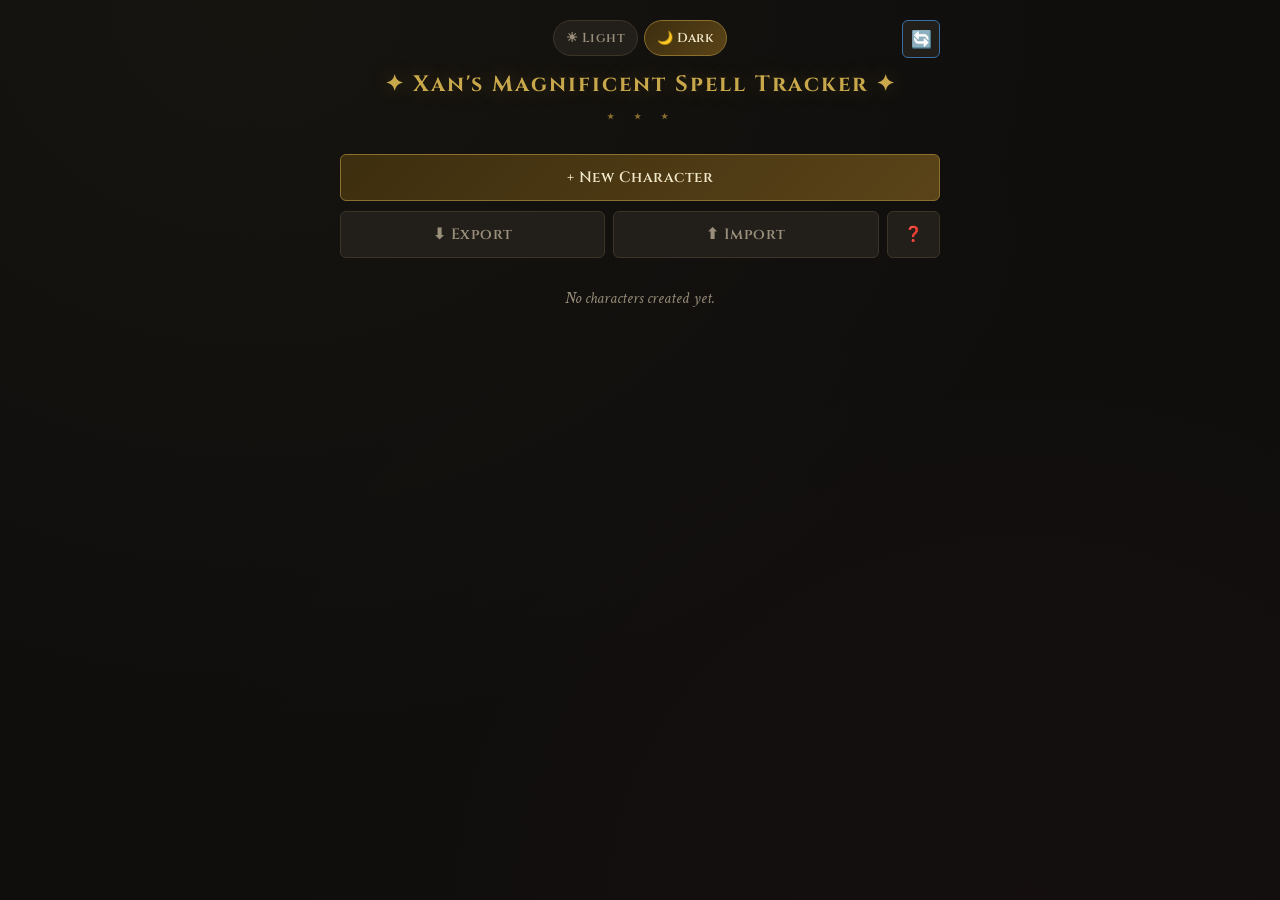
==== commit 261aa10e: "Add files via upload" ====
--- a/index.html
+++ b/index.html
@@ -3,6 +3,9 @@
 <html lang="en"><head><meta http-equiv="Content-Type" content="text/html; charset=UTF-8">
     
     <meta name="viewport" content="width=device-width, initial-scale=1.0">
+    <meta http-equiv="Cache-Control" content="no-cache, no-store, must-revalidate">
+    <meta http-equiv="Pragma" content="no-cache">
+    <meta http-equiv="Expires" content="0">
     <title>Xan's Magnificent Spell Tracker v1.0</title>
 
     <link rel="stylesheet" href="css/styles.css">
@@ -12,7 +15,9 @@
 <div class="container">
 
     <!-- MAIN PAGE -->
-    <div id="mainPage">
+    <div id="mainPage" class="main-page-wrap">
+
+        <button class="refresh-icon-btn" onclick="hardRefreshApp()" title="Refresh app (get latest version)">🔄</button>
 
         <div style="display:flex;justify-content:center;gap:6px;margin-bottom:14px;">
             <button id="themeLightBtn" class="btn btn-gray btn-small" onclick="setTheme('light')" style="border-radius:20px;">☀ Light</button>
@@ -170,7 +175,7 @@
             <button class="back-arrow-btn" onclick="backToCharacterFromSpellbook()" title="Back">←</button>
             <h2 id="spellbookTitle">Spellbook</h2>
             <div class="spellbook-header-right">
-                <button class="level-up-btn" onclick="levelUpCharacter()" title="Level Up">⬆ Lv</button>
+                <button class="level-up-btn" onclick="levelUpCharacter()" title="Level Up">⬆</button>
                 <button class="settings-gear-btn" onclick="toggleSpellbookSettings()" id="spellbookSettingsBtn" title="Settings">⚙️</button>
             </div>
         </div>
--- a/css/styles.css
+++ b/css/styles.css
@@ -152,6 +152,36 @@
             font-size: 13px;
             margin-top: 0;
         }
+        .main-page-wrap{
+            position: relative;
+        }
+        .refresh-icon-btn{
+            position: absolute;
+            top: 0;
+            right: 0;
+            width: 38px;
+            height: 38px;
+            background: var(--bg3);
+            border: 1px solid #3a6ea5;
+            border-radius: 6px;
+            color: #5b9bd5;
+            font-size: 17px;
+            cursor: pointer;
+            display: flex;
+            align-items: center;
+            justify-content: center;
+            transition: background 0.15s, transform 0.15s;
+        }
+        .refresh-icon-btn:hover{
+            background: var(--bg4);
+        }
+        .refresh-icon-btn:active{
+            transform: rotate(180deg);
+        }
+        .refresh-icon-btn:disabled{
+            opacity: 0.5;
+            cursor: default;
+        }
 
         /* CARDS */
         .card{
@@ -317,6 +347,13 @@
             gap: 8px;
             position: relative;
         }
+        .spellbook-header-row h2{
+            margin: 0;
+            max-width: 70%;
+            overflow: hidden;
+            text-overflow: ellipsis;
+            white-space: nowrap;
+        }
         .back-arrow-btn{
             position: absolute;
             left: 0;
@@ -350,17 +387,15 @@
             background: linear-gradient(135deg, #2d4a1e, #3d6b2e);
             border: 1px solid #4a7a35;
             border-radius: 6px;
+            width: 38px;
             height: 38px;
-            padding: 0 10px;
-            font-family: 'Cinzel', serif;
-            font-size: 13px;
+            font-size: 17px;
             font-weight: 700;
             color: var(--gold-light);
             cursor: pointer;
             display: flex;
             align-items: center;
             justify-content: center;
-            white-space: nowrap;
             transition: background 0.15s;
         }
         .level-up-btn:hover{
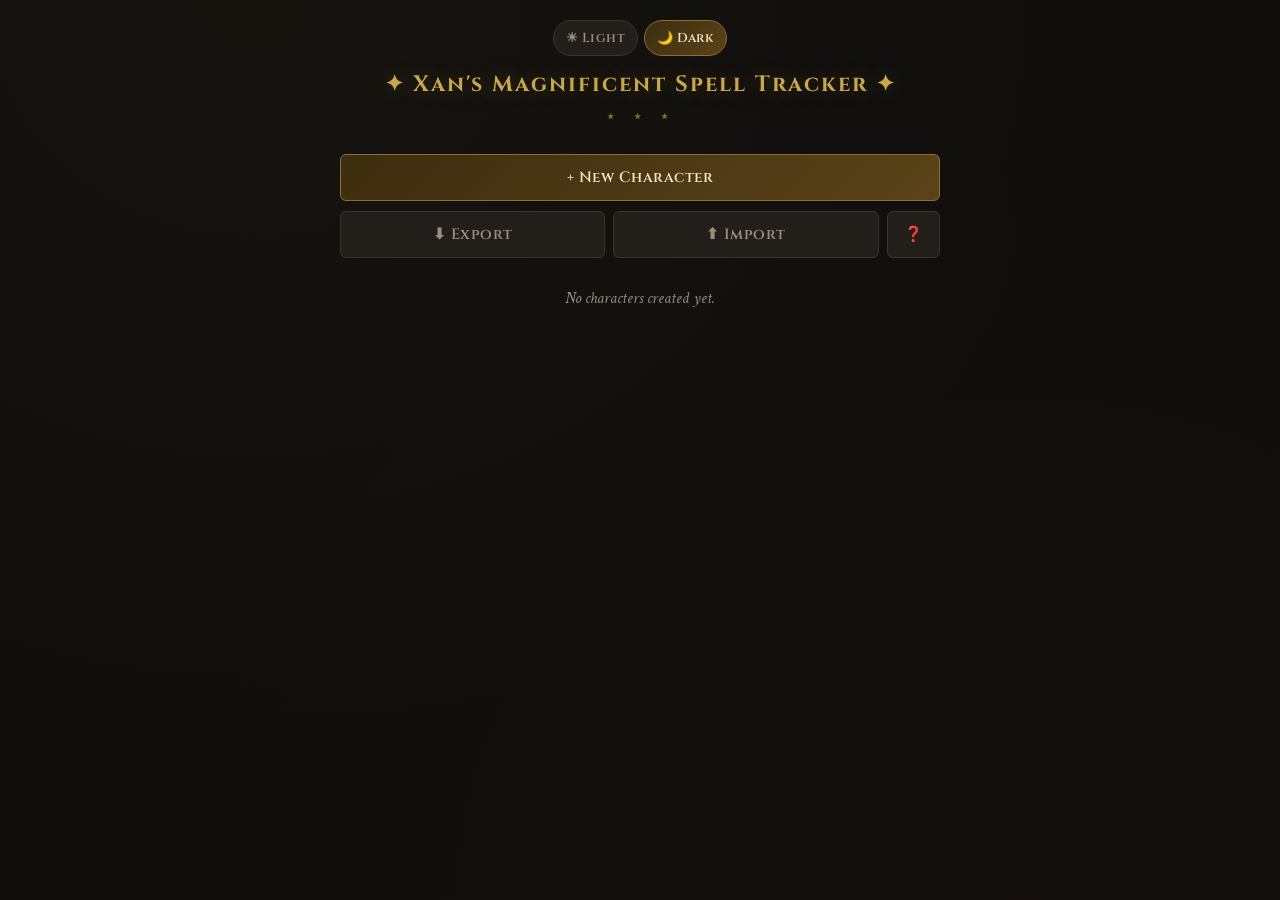
==== commit 2b109f4a: "Add files via upload" ====
--- a/index.html
+++ b/index.html
@@ -17,8 +17,6 @@
     <!-- MAIN PAGE -->
     <div id="mainPage" class="main-page-wrap">
 
-        <button class="refresh-icon-btn" onclick="hardRefreshApp()" title="Refresh app (get latest version)">🔄</button>
-
         <div style="display:flex;justify-content:center;gap:6px;margin-bottom:14px;">
             <button id="themeLightBtn" class="btn btn-gray btn-small" onclick="setTheme('light')" style="border-radius:20px;">☀ Light</button>
             <button id="themeDarkBtn" class="btn btn-gray btn-small" onclick="setTheme('dark')" style="border-radius:20px;">🌙 Dark</button>
@@ -61,10 +59,10 @@
             <div class="form-section-heading">Required</div>
 
             <label>Name</label>
-            <input type="text" id="characterName">
+            <input type="text" id="characterName" class="required-field">
 
             <label>Class</label>
-            <select id="characterClass">
+            <select id="characterClass" class="required-field">
                 <option value="">Select Class</option>
                 <option>Barbarian</option>
                 <option>Bard</option>
@@ -82,12 +80,12 @@
             </select>
 
             <label>Level</label>
-            <select id="characterLevel">
+            <select id="characterLevel" class="required-field">
                 <option value="">Select Level</option>
             </select>
 
             <label>Race</label>
-            <select id="characterRace">
+            <select id="characterRace" class="required-field">
                 <option value="">Select Race</option>
                 <option>Human</option>
                 <option>Elf</option>
@@ -116,7 +114,7 @@
             </select>
 
             <label>Spellcasting Ability Modifier</label>
-            <input type="number" id="characterSpellcastingMod" min="-5" max="10" value="0" oninput="this.value = this.value === '' ? '' : Math.min(10, Math.max(-5, parseInt(this.value) || 0))">
+            <input type="number" id="characterSpellcastingMod" class="required-field" min="-5" max="10" value="0" oninput="this.value = this.value === '' ? '' : Math.min(10, Math.max(-5, parseInt(this.value) || 0))">
 
             <div class="form-section-heading optional">Optional</div>
 
--- a/css/styles.css
+++ b/css/styles.css
@@ -155,32 +155,18 @@
         .main-page-wrap{
             position: relative;
         }
-        .refresh-icon-btn{
-            position: absolute;
-            top: 0;
-            right: 0;
-            width: 38px;
-            height: 38px;
-            background: var(--bg3);
-            border: 1px solid #3a6ea5;
-            border-radius: 6px;
-            color: #5b9bd5;
-            font-size: 17px;
-            cursor: pointer;
-            display: flex;
-            align-items: center;
-            justify-content: center;
-            transition: background 0.15s, transform 0.15s;
-        }
-        .refresh-icon-btn:hover{
-            background: var(--bg4);
-        }
-        .refresh-icon-btn:active{
-            transform: rotate(180deg);
-        }
-        .refresh-icon-btn:disabled{
-            opacity: 0.5;
-            cursor: default;
+        .character-info-grid{
+            display: flex;
+            justify-content: space-between;
+            gap: 20px;
+            flex-wrap: wrap;
+        }
+        .character-info-col{
+            flex: 1;
+            min-width: 140px;
+        }
+        .character-info-col p{
+            margin: 4px 0;
         }
 
         /* CARDS */
@@ -268,6 +254,11 @@
             border-color: var(--gold-dim);
         }
         select option{ background: var(--bg3); }
+
+        .required-field.invalid{
+            border-color: #c0392b;
+            box-shadow: 0 0 0 1px rgba(192,57,43,0.5);
+        }
 
         .hidden{ display:none; }
 
@@ -509,6 +500,56 @@
             overflow: hidden;
             transition: border-color 0.15s;
         }
+        .spell-level-watermark{
+            position: absolute;
+            top: 50%;
+            right: 16px;
+            transform: translateY(-50%);
+            width: 110px;
+            height: 110px;
+            pointer-events: none;
+            z-index: 0;
+        }
+        .watermark-pentagram{
+            position: absolute;
+            top: 0; left: 0;
+            width: 100%;
+            height: 100%;
+            fill: none;
+            stroke: var(--gold-dim);
+            stroke-width: 1.6;
+            stroke-linejoin: round;
+            stroke-linecap: round;
+        }
+        .watermark-pentagram .wm-ring,
+        .watermark-pentagram .wm-rune,
+        .watermark-pentagram .wm-star{
+            opacity: 0.55;
+        }
+        .watermark-pentagram .wm-star{
+            stroke-width: 2.2;
+        }
+        .watermark-pentagram .wm-ring{
+            stroke-width: 1.4;
+        }
+        .watermark-pentagram .wm-rune{
+            stroke-width: 1.1;
+        }
+        .watermark-number{
+            position: absolute;
+            top: 50%;
+            left: 50%;
+            transform: translate(-50%, -50%);
+            font-family: 'Cinzel', serif;
+            font-size: 46px;
+            font-weight: 700;
+            color: var(--gold);
+            opacity: 0.9;
+        }
+        .spell-card-top, .spell-details, .spell-desc-toggle, .spell-desc, .spell-action-bottom{
+            position: relative;
+            z-index: 1;
+        }
         .spell-card:hover{ border-color: var(--border-gold); }
         .spell-card::before{
             content: '';
@@ -548,8 +589,9 @@
             flex-wrap: wrap;
         }
         .spell-level-school{
-            font-size: 12px;
-            color: var(--text-dim);
+            font-size: 14px;
+            font-weight: 600;
+            color: var(--gold-dim);
             margin-top: 2px;
         }
         .edition-toggle{
@@ -582,6 +624,7 @@
             color: var(--text-dim);
             margin-top: 8px;
             padding-left: 8px;
+            padding-right: 120px;
             line-height: 1.5;
         }
         .source-tooltip{
@@ -736,6 +779,23 @@
             padding: 3px 8px;
             font-size: 11px;
         }
+        .concentration-dot{
+            display: inline-block;
+            width: 9px;
+            height: 9px;
+            border-radius: 50%;
+            margin-right: 6px;
+            background: var(--text-dim);
+            vertical-align: middle;
+        }
+        .school-dot-abjuration    { background: var(--school-abjuration); }
+        .school-dot-conjuration   { background: var(--school-conjuration); }
+        .school-dot-divination    { background: var(--school-divination); }
+        .school-dot-enchantment   { background: var(--school-enchantment); }
+        .school-dot-evocation     { background: var(--school-evocation); }
+        .school-dot-illusion      { background: var(--school-illusion); }
+        .school-dot-necromancy   { background: var(--school-necromancy); }
+        .school-dot-transmutation { background: var(--school-transmutation); }
 
         /* PREPARATION LIMIT */
         .preparation-limit-banner{
